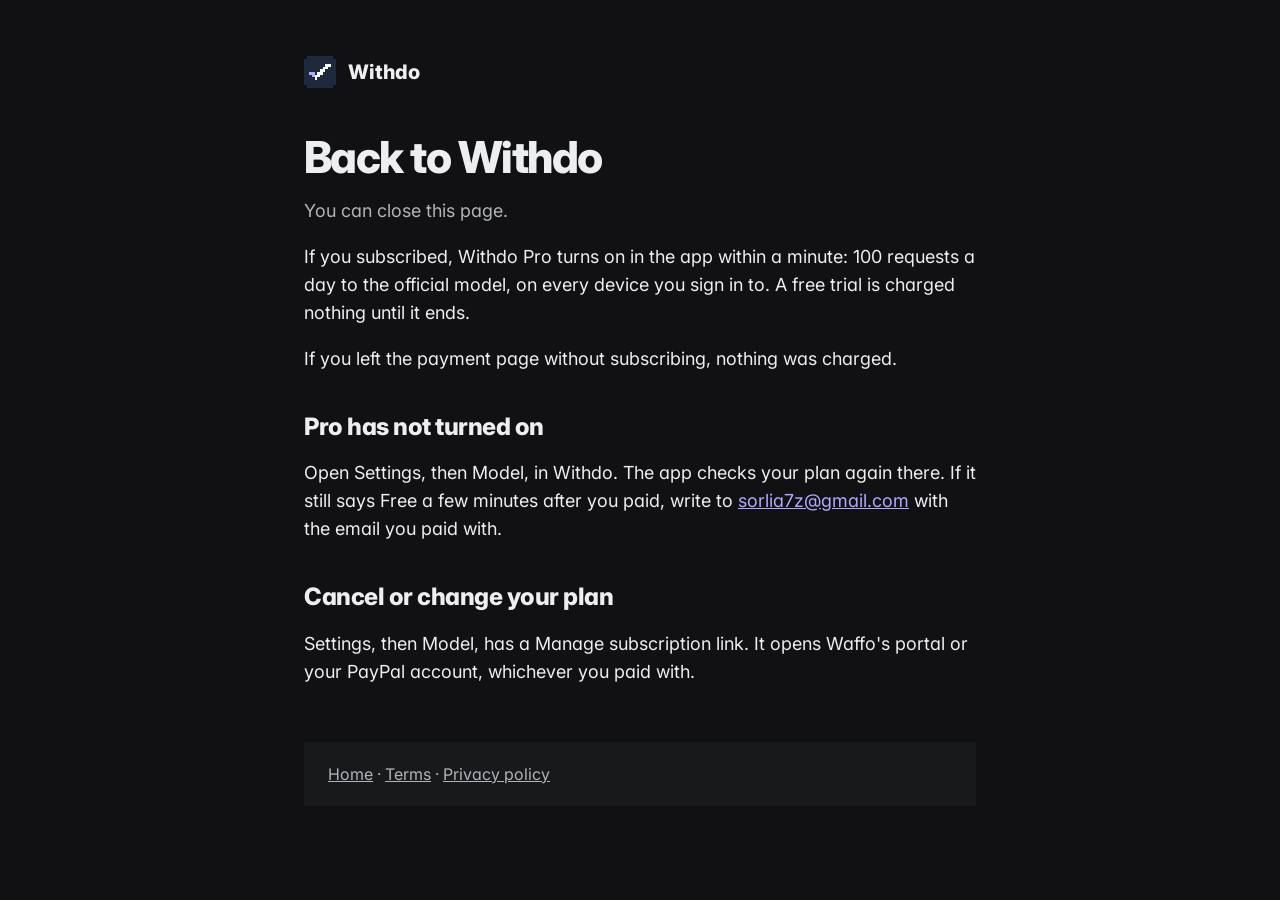
==== pro/index.html @ e6597743 "site: /pro/ page the checkouts return to" ====
<!doctype html><html lang="en"><head><meta charset="utf-8"><meta name="viewport" content="width=device-width,initial-scale=1">
<title>Withdo Pro</title><meta name="robots" content="noindex"><link rel="icon" href="../icon.png"><link rel="stylesheet" href="../style.css"></head><body class="doc"><main>
<header><img src="../icon.png" width="32" height="32" alt=""><a href="../">Withdo</a></header>
<h1>Back to Withdo</h1>
<p class="lede">You can close this page.</p>
<p>If you subscribed, Withdo Pro turns on in the app within a minute: 100 requests a day to the official model, on every device you sign in to. A free trial is charged nothing until it ends.</p>
<p>If you left the payment page without subscribing, nothing was charged.</p>
<h2>Pro has not turned on</h2>
<p>Open Settings, then Model, in Withdo. The app checks your plan again there. If it still says Free a few minutes after you paid, write to <a href="mailto:sorlia7z@gmail.com">sorlia7z@gmail.com</a> with the email you paid with.</p>
<h2>Cancel or change your plan</h2>
<p>Settings, then Model, has a Manage subscription link. It opens Waffo's portal or your PayPal account, whichever you paid with.</p>
<footer><a href="../">Home</a> · <a href="../terms.html">Terms</a> · <a href="../privacy.html">Privacy policy</a></footer>
</main></body></html>
---- style.css ----
/* Withdo site. Colours are the app's dark tokens (docs/design/ui-spec.md, Tokens); the motif is the
   app icon's 12 x 12 pixel tile: a square with its four corner pixels cut, and the pixel check. */
@font-face{font-family:"Inter";src:url("fonts/inter.woff2") format("woff2");font-weight:100 900;font-display:swap}
:root{
  --ground:#111113;--ground-2:#18191b;--ground-3:#212225;--ground-4:#272a2d;
  --ink:#edeef0;--muted:#b0b4ba;
  --accent:#5b5bd6;--accent-ink:#b1a9ff;--accent-soft:#202248;
  --doing:#0090ff;--blocked:#e5484d;--review:#ffc53d;--done:#30a46c;
  --on-status:#111113;
  --margin:clamp(16px,3.2vw,48px);
  --s-small:16px;--s-body:18px;--s-title:clamp(24px,2.2vw,32px);--s-display:clamp(52px,6.6vw,108px);--s-giant:clamp(110px,24vw,420px);
  --ease:cubic-bezier(.2,.7,.2,1);
}
*{box-sizing:border-box}
html{background:var(--ground);color:var(--ink);-webkit-text-size-adjust:100%}
body{margin:0;font:400 var(--s-body)/1.55 "Inter",-apple-system,"Segoe UI",Helvetica,Arial,sans-serif;font-feature-settings:"cv11","ss01"}
a{color:var(--accent-ink)}
img,video{display:block;max-width:100%}
:focus-visible{outline:3px solid var(--accent-ink);outline-offset:3px}
::selection{background:var(--accent);color:#fff}
.notch{--n:8px;clip-path:polygon(var(--n) 0,calc(100% - var(--n)) 0,calc(100% - var(--n)) var(--n),100% var(--n),100% calc(100% - var(--n)),calc(100% - var(--n)) calc(100% - var(--n)),calc(100% - var(--n)) 100%,var(--n) 100%,var(--n) calc(100% - var(--n)),0 calc(100% - var(--n)),0 var(--n),var(--n) var(--n))}
[hidden]{display:none!important}
.sr{position:absolute;width:1px;height:1px;overflow:hidden;clip:rect(0 0 0 0);white-space:nowrap}

/* Bar */
.bar{position:absolute;top:0;left:0;right:0;z-index:5;display:flex;align-items:center;justify-content:space-between;padding:24px var(--margin)}
.mark{display:flex;align-items:center;gap:12px;color:var(--ink);text-decoration:none;font-weight:800;font-size:var(--s-title);letter-spacing:-.03em}
.mark img{width:30px;height:30px;image-rendering:pixelated}
.bar nav{display:flex;gap:28px;font-size:var(--s-small);font-weight:600}
.bar nav a{color:var(--ink);text-decoration:none}
.bar nav a:hover{color:var(--accent-ink)}

/* Buttons: the tile's notched square */
.btn{--n:6px;display:inline-flex;align-items:center;gap:10px;padding:16px 26px;background:var(--accent);color:#fff;font-weight:700;font-size:var(--s-body);text-decoration:none;transition:transform .15s var(--ease),background .15s}
.btn:hover{background:#6e6ade}
.btn:active{transform:translateY(2px)}
.link{color:var(--ink);font-weight:600;text-decoration:none;border-bottom:2px solid var(--accent)}
.link:hover{color:var(--accent-ink)}

/* Hero */
.hero{position:relative;min-height:100svh;overflow:hidden;display:grid;align-items:center;padding:120px var(--margin) 72px}
.hero-shape{position:absolute;height:124vh;aspect-ratio:1;left:max(52vw,calc(100vw - 124vh * .62));top:50%;transform:translateY(-46%)}
.hero-shape rect{transform-box:fill-box;transform-origin:center}
.hero-copy{position:relative;max-width:min(46vw,640px)}
h1,h2{font-weight:800;letter-spacing:-.035em;line-height:.98;margin:0}
h1{font-size:var(--s-display)}
.hero p{font-size:var(--s-body);max-width:34em;margin:32px 0 0}
.actions{display:flex;flex-wrap:wrap;align-items:center;gap:20px 28px;margin-top:36px}
.fine{font-size:var(--s-small);color:var(--muted);margin:24px 0 0}
.fine a{color:var(--muted)}

/* Showcase */
.show{display:grid;grid-template-columns:1fr 1fr;min-height:88svh;background:var(--ground-2);margin-top:clamp(64px,8vw,120px)}
.plate-wrap{display:flex;align-items:center;padding:40px}
.plate{--n:16px;position:relative;width:100%;aspect-ratio:3/2;background:var(--accent-soft);overflow:hidden}
.plate>*{position:absolute;inset:0;width:100%;height:100%;object-fit:cover;object-position:left top}
.plate .phone{object-fit:contain;object-position:center;padding:24px 0}
.plate [hidden]{display:none}
.sound{position:absolute;inset:auto auto 16px 16px;width:auto;height:auto;--n:4px;padding:8px 14px;background:rgba(17,17,19,.86);color:var(--ink);border:0;font:600 var(--s-small) "Inter",sans-serif;cursor:pointer}
.sound:hover{background:var(--ground)}
.show-text{display:flex;flex-direction:column;justify-content:space-between;padding:56px var(--margin) 56px 24px;gap:48px}
.tabs{display:flex;gap:28px;font-size:var(--s-body)}
.tabs button{all:unset;cursor:pointer;color:var(--muted);font-weight:600;padding-bottom:6px;border-bottom:3px solid transparent}
.tabs button[aria-selected="true"]{color:var(--ink);border-color:var(--accent)}
.tabs button:hover{color:var(--ink)}
.tabs button:focus-visible{outline:3px solid var(--accent-ink);outline-offset:4px}
h2.title{font-size:var(--s-title);letter-spacing:-.02em;line-height:1.15}
.show-text p{max-width:34ch;margin:24px 0 0;min-height:5em}
.cells{display:grid;grid-template-columns:1fr 1fr;gap:8px}
.cells a{--n:6px;display:flex;align-items:center;padding:0 24px;height:72px;font-weight:700;text-decoration:none;transition:transform .15s var(--ease)}
.cells a:active{transform:translateY(2px)}
.cells .ink{background:var(--ink);color:var(--ground)}
.cells .tone{background:var(--ground-4);color:var(--ink)}
.cells a:hover{filter:brightness(1.08)}

/* How a day goes: the stages as one bar */
.day{padding:clamp(120px,14vw,200px) var(--margin) 0}
.day h2{font-size:var(--s-display);margin-bottom:64px}
.stages{display:flex;gap:6px}
.st{flex:var(--grow) 1 0;min-width:12%}
.stage{--n:8px;margin:0;height:22vh;min-height:170px;padding:20px;color:var(--on-status);font-size:var(--s-title);font-weight:800;letter-spacing:-.02em;line-height:1.1}
.st p{margin:20px 0 0;max-width:22ch;padding-right:12px}

/* What's inside: close-ups on a board */
.board{display:grid;grid-template-columns:repeat(12,1fr);grid-auto-rows:104px;gap:8px;padding:0 var(--margin);margin-top:clamp(120px,14vw,200px)}
.tile{--n:10px;position:relative;overflow:hidden;padding:20px;display:flex;flex-direction:column;justify-content:flex-end}
.tile .cap{position:relative;z-index:2;margin:0}
.tile .cap b{display:block;font-size:var(--s-body);font-weight:600}
.tile .cap span{display:block;font-size:var(--s-small)}
.tile .shot{position:absolute;top:0;right:0;width:86%;height:50%;object-fit:cover;object-position:left top}
.t-head{grid-column:1/7;grid-row:1/3;background:var(--ground-2);justify-content:flex-start}
.t-head h2{font-size:var(--s-display)}
.t-input{grid-column:1/7;grid-row:3/6;background:var(--ground-3)}
.t-input .shot{width:100%;height:68%}
.t-live{grid-column:7/13;grid-row:1/6;background:var(--accent-soft);justify-content:space-between}
.t-agents{grid-column:1/4;grid-row:6/10;background:var(--accent);color:#fff}
.t-status{grid-column:4/7;grid-row:6/8;background:var(--blocked);color:var(--on-status)}
.t-hand{grid-column:4/7;grid-row:8/10;background:var(--review);color:var(--on-status)}
.t-code{grid-column:7/13;grid-row:6/8;background:var(--ground-3)}
.t-sync{grid-column:7/10;grid-row:8/10;background:var(--done);color:var(--on-status)}
.t-idle{grid-column:10/13;grid-row:8/10;background:var(--doing);color:var(--on-status)}
.t-agents .sprites{position:absolute;top:-22px;right:-30px;display:grid;grid-template-columns:repeat(2,96px);gap:18px}
.t-agents .sprites img{width:96px;height:96px;image-rendering:pixelated}
.frag{--n:8px;position:absolute;top:20px;left:20px;background:var(--ground);padding:10px 18px 14px}
.frag .num{display:block;color:var(--accent-ink);font-size:var(--s-display);font-weight:800;letter-spacing:-.04em;line-height:.9}
.tray{--n:8px;position:absolute;top:20px;right:-28px;display:flex;gap:16px;background:var(--ground);padding:26px 28px}
.tray img{width:72px;height:72px;image-rendering:pixelated}

/* The code, enlarged (a real command, so monospace) */
.t-code pre{position:absolute;top:24px;left:28px;margin:0;font:500 var(--s-title)/1.45 ui-monospace,"SF Mono",Menlo,Consolas,monospace;color:var(--ink);white-space:pre}
.t-code pre .c{color:var(--muted)}

/* The live board */
.live{--n:10px;font-size:var(--s-body);background:var(--ground);padding:8px 8px 4px}
.live-head{display:flex;align-items:center;gap:10px;margin:8px 12px 10px;font-weight:600}
.live-head img{width:24px;height:24px;image-rendering:pixelated}
.live-head span{color:var(--muted);font-weight:500}
.card{padding:14px 12px}
.card.ask{--n:8px;background:var(--ground-3);clip-path:polygon(var(--n) 0,calc(100% - var(--n)) 0,calc(100% - var(--n)) var(--n),100% var(--n),100% calc(100% - var(--n)),calc(100% - var(--n)) calc(100% - var(--n)),calc(100% - var(--n)) 100%,var(--n) 100%,var(--n) calc(100% - var(--n)),0 calc(100% - var(--n)),0 var(--n),var(--n) var(--n))}
.card .row{display:flex;align-items:center;gap:12px}
.card img{width:28px;height:28px;image-rendering:pixelated;flex:none}
.card .t{font-weight:600;flex:1;min-width:0;white-space:nowrap;overflow:hidden;text-overflow:ellipsis}
.chip-s{--n:3px;font-size:var(--s-small);font-weight:700;padding:3px 10px;color:var(--on-status);flex:none}
.chip-s.doing{background:var(--doing)}.chip-s.blocked{background:var(--blocked)}.chip-s.review{background:var(--review)}.chip-s.done{background:var(--done)}
.card .meta{color:var(--muted);font-size:var(--s-small);margin:6px 0 0 40px}
.card .q{margin:12px 0 0 40px}
.answers{display:flex;gap:8px;margin:14px 0 0 40px}
.answers button{--n:4px;border:0;cursor:pointer;font:700 var(--s-small) "Inter",sans-serif;padding:10px 16px;background:var(--ground-4);color:var(--ink);transition:transform .15s var(--ease),background .15s}
.answers button:hover{background:var(--accent);color:#fff}
.answers button:active{transform:translateY(2px)}
.again{background:none;border:0;padding:0;margin:12px 0 0 40px;font:600 var(--s-small) "Inter",sans-serif;color:var(--accent-ink);cursor:pointer;text-decoration:underline}
.flash{animation:flash .6s var(--ease)}
@keyframes flash{from{transform:translateX(6px);opacity:.4}to{transform:none;opacity:1}}

/* The action, one word */
.cta{--n:24px;display:block;position:relative;height:60svh;min-height:380px;margin-top:clamp(120px,14vw,200px);background:var(--accent);color:#fff;text-decoration:none;overflow:hidden;clip-path:polygon(var(--n) 0,calc(100% - var(--n)) 0,calc(100% - var(--n)) var(--n),100% var(--n),100% 100%,0 100%,0 var(--n),var(--n) var(--n))}
.cta:hover,.cta:focus-visible{background:var(--ink);color:var(--accent)}
.cta:focus-visible{outline:none}
.cta p{position:absolute;top:40px;left:var(--margin);margin:0;max-width:26ch;font-size:var(--s-title);font-weight:700;letter-spacing:-.02em;line-height:1.2}
.cta svg{position:absolute;top:40px;right:var(--margin);width:48px;height:48px}
.cta .word{position:absolute;left:calc(var(--margin) - .05em);bottom:24px;font-size:var(--s-giant);font-weight:900;letter-spacing:-.06em;line-height:.74}

/* Footer: the wordmark built from the app's pixels */
footer.close{padding:clamp(64px,8vw,120px) var(--margin) 40px;background:var(--ground-2)}
.wordmark{display:block;width:100%;height:auto}
.cols{display:grid;grid-template-columns:repeat(12,1fr);gap:32px 24px;margin-top:56px;font-size:var(--s-small)}
.cols div{grid-column:span 2}
.cols .install{grid-column:9/13}
.cols b{display:block;margin-bottom:10px;font-size:var(--s-small)}
.cols ul{list-style:none;margin:0;padding:0}
.cols li{margin:0 0 8px;padding-left:16px;position:relative}
.cols li::before{content:"";position:absolute;left:0;top:.55em;width:6px;height:6px;background:var(--accent)}
.cols a{color:var(--ink);text-decoration:none}
.cols a:hover{color:var(--accent-ink)}
.cols p{margin:0 0 10px;max-width:60ch}
.last{display:flex;justify-content:space-between;align-items:center;gap:16px;margin-top:56px;font-size:var(--s-small);color:var(--muted)}
.last .btn{padding:10px 16px;font-size:var(--s-small)}

/* Entrances (only when the script runs) */
.js [data-in]{opacity:0;transform:translateY(24px);transition:opacity .7s var(--ease),transform .7s var(--ease);transition-delay:calc(var(--i,0) * 80ms)}
.js [data-in].on{opacity:1;transform:none}
.js .plate.shut{clip-path:inset(0 0 0 100%)}
.js .plate{transition:clip-path 1.1s var(--ease)}
.js .plate>img,.js .plate>video{transition:transform 1.4s var(--ease)}
.js .plate.shut>img,.js .plate.shut>video{transform:scale(1.12)}
.js .hero-shape rect{animation:pix .5s var(--ease) both;animation-delay:calc(var(--d) * 1ms)}
@keyframes pix{from{opacity:0;transform:scale(.4)}}
@media (prefers-reduced-motion:reduce){
  .js [data-in]{opacity:1;transform:none;transition:none}
  .js .plate.shut{clip-path:none}.js .plate.shut>*{transform:none}
  .js .hero-shape rect{animation:none}
}

/* Tablet */
@media (max-width:1000px){
  .show{grid-template-columns:1fr}
  .plate-wrap{padding:var(--margin) var(--margin) 0}
  .show-text{padding:40px var(--margin) 56px}
  .hero{align-items:start;padding-top:120px;padding-bottom:min(84vw,640px);min-height:0}
  .hero-copy{max-width:36em}
  .hero-shape{height:auto;width:min(112vw,860px);left:auto;right:-10vw;top:auto;bottom:calc(min(84vw,640px) - min(112vw,860px) - 24px);transform:none}
  .stages{flex-direction:column}
  .stage{height:auto;min-height:max(64px,calc(var(--grow) * 4svh))}
  .st p{margin:10px 0 22px;max-width:44ch}
  .board{grid-template-columns:repeat(6,1fr)}
  .t-head{grid-column:1/7;grid-row:auto/span 2}
  .t-live{grid-column:1/7;grid-row:auto/span 5}
  .t-input{grid-column:1/7;grid-row:auto/span 3}
  .t-code{grid-column:1/7;grid-row:auto/span 2}
  .t-agents{grid-column:1/4;grid-row:auto/span 4}
  .t-status,.t-hand{grid-column:4/7;grid-row:auto/span 2}
  .t-sync{grid-column:1/4;grid-row:auto/span 2}
  .t-idle{grid-column:4/7;grid-row:auto/span 2}
  .cols{grid-template-columns:repeat(2,1fr)}
  .cols div,.cols .install{grid-column:auto}
  .cols .install{grid-column:1/3}
}
/* Phone */
@media (max-width:640px){
  .bar nav a:not(:last-child){display:none}
  .hero{padding-top:104px;padding-bottom:96vw}
  .hero-shape{width:130vw;left:-15vw;right:auto;bottom:calc(-34vw - 24px)}
  h1{font-size:13vw}
  .hero p{margin-top:24px}
  .actions{margin-top:28px}
  .tabs{gap:20px}
  .cells{grid-template-columns:1fr}
  .cells a{height:60px}
  .day h2{font-size:13vw;margin-bottom:40px}
  .board{grid-template-columns:1fr 1fr;grid-auto-rows:28vw;gap:6px}
  .t-head{grid-column:1/3;grid-row:auto/span 2}
  .t-head h2{font-size:13vw}
  .t-live{grid-column:1/3;grid-row:auto/span 6}
  .t-input{grid-column:1/3;grid-row:auto/span 2}
  .t-code{grid-column:1/3;grid-row:auto/span 2}
  .t-agents{grid-column:1/3;grid-row:auto/span 3}
  .t-status,.t-hand,.t-sync,.t-idle{grid-column:auto;grid-row:auto/span 3}
  .t-agents .sprites{grid-template-columns:repeat(3,72px)}
  .t-agents .sprites img{width:72px;height:72px}
  .card .meta,.card .q,.answers,.again{margin-left:0}
  .frag{left:14px;top:14px;padding:8px 12px 10px}
  .frag .num{font-size:13vw}
  .tray{top:14px;padding:16px 18px;gap:10px}
  .tray img{width:48px;height:48px}
  .cta{height:46svh;min-height:300px;--n:16px}
  .cta p{top:24px;max-width:16ch}
  .cta svg{top:24px;width:32px;height:32px}
  .cta .word{font-size:34vw}
  .cols{grid-template-columns:1fr 1fr}
}

/* Legal pages */
.doc main{max-width:720px;margin:0 auto;padding:56px 24px 72px}
.doc header{display:flex;align-items:center;gap:12px}
.doc header img{image-rendering:pixelated}
.doc header a{color:inherit;text-decoration:none;font-weight:800;font-size:20px}
.doc h1{font-size:44px;margin:48px 0 12px}
.doc h2{font-size:24px;letter-spacing:-.02em;margin:40px 0 8px;line-height:1.2}
.doc .lede{color:var(--muted)}
.doc footer{margin-top:56px;padding-top:24px;background:var(--ground-2);padding:20px 24px;color:var(--muted);font-size:var(--s-small)}
.doc footer a{color:var(--muted)}
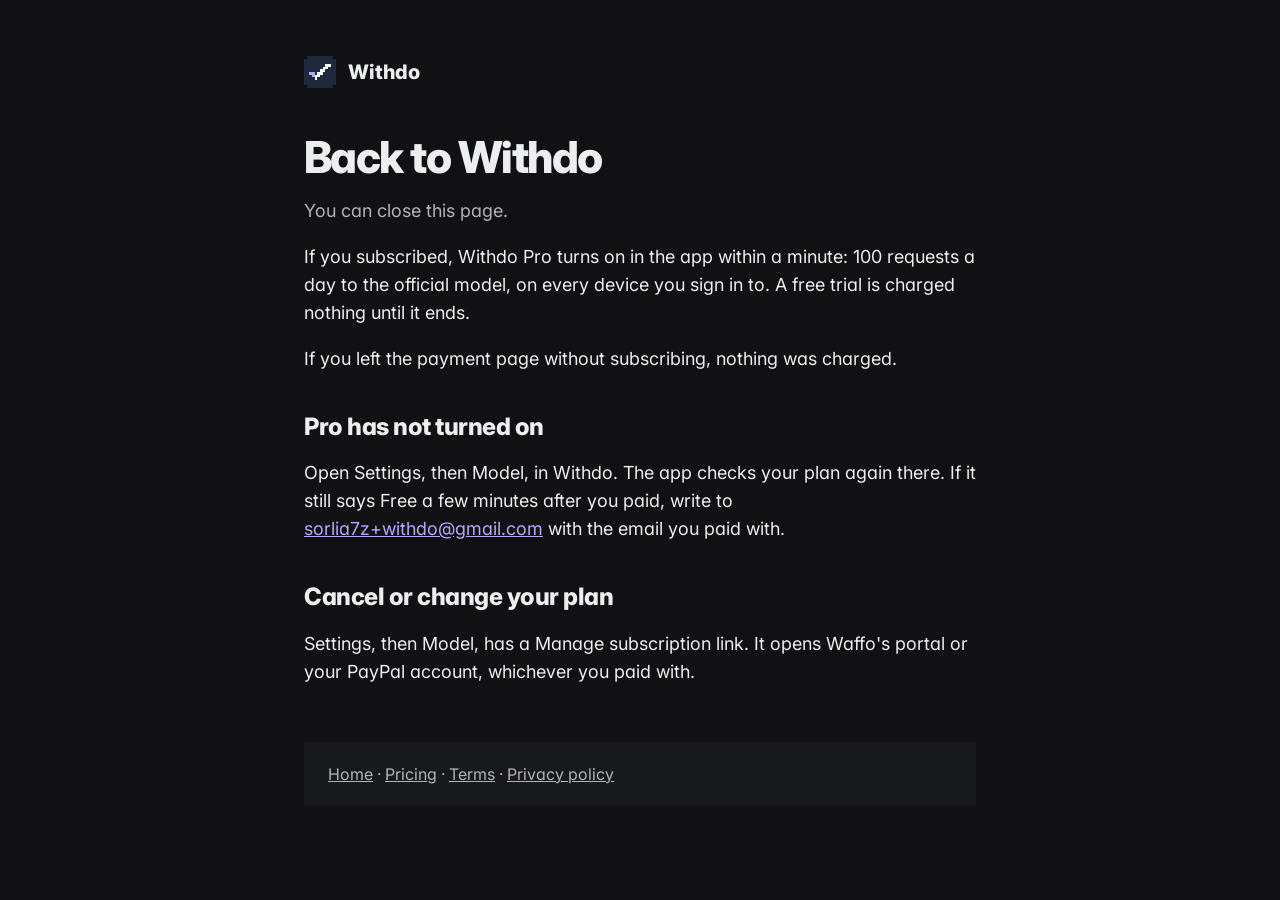
==== commit cb7164b8: "site: pricing page, full terms and privacy for the payment review, support email" ====
--- a/pro/index.html
+++ b/pro/index.html
@@ -6,8 +6,8 @@
 <p>If you subscribed, Withdo Pro turns on in the app within a minute: 100 requests a day to the official model, on every device you sign in to. A free trial is charged nothing until it ends.</p>
 <p>If you left the payment page without subscribing, nothing was charged.</p>
 <h2>Pro has not turned on</h2>
-<p>Open Settings, then Model, in Withdo. The app checks your plan again there. If it still says Free a few minutes after you paid, write to <a href="mailto:sorlia7z@gmail.com">sorlia7z@gmail.com</a> with the email you paid with.</p>
+<p>Open Settings, then Model, in Withdo. The app checks your plan again there. If it still says Free a few minutes after you paid, write to <a href="mailto:sorlia7z+withdo@gmail.com">sorlia7z+withdo@gmail.com</a> with the email you paid with.</p>
 <h2>Cancel or change your plan</h2>
 <p>Settings, then Model, has a Manage subscription link. It opens Waffo's portal or your PayPal account, whichever you paid with.</p>
-<footer><a href="../">Home</a> · <a href="../terms.html">Terms</a> · <a href="../privacy.html">Privacy policy</a></footer>
+<footer><a href="../">Home</a> · <a href="../pricing.html">Pricing</a> · <a href="../terms.html">Terms</a> · <a href="../privacy.html">Privacy policy</a></footer>
 </main></body></html>
--- a/style.css
+++ b/style.css
@@ -239,3 +239,10 @@
 .doc .lede{color:var(--muted)}
 .doc footer{margin-top:56px;padding-top:24px;background:var(--ground-2);padding:20px 24px;color:var(--muted);font-size:var(--s-small)}
 .doc footer a{color:var(--muted)}
+
+.doc .plans{display:grid;grid-template-columns:repeat(auto-fit,minmax(200px,1fr));gap:12px;margin:28px 0 8px}
+.doc .plan{background:var(--ground-2);padding:20px 20px 8px}
+.doc .plan h2{margin:0 0 6px;font-size:20px}
+.doc .plan .price{font-size:32px;font-weight:800;letter-spacing:-.02em;margin:0 0 8px}
+.doc .plan .price span{font-size:var(--s-small);font-weight:400;color:var(--muted)}
+.doc .plan ul{padding-left:18px;font-size:var(--s-small);line-height:1.5}
